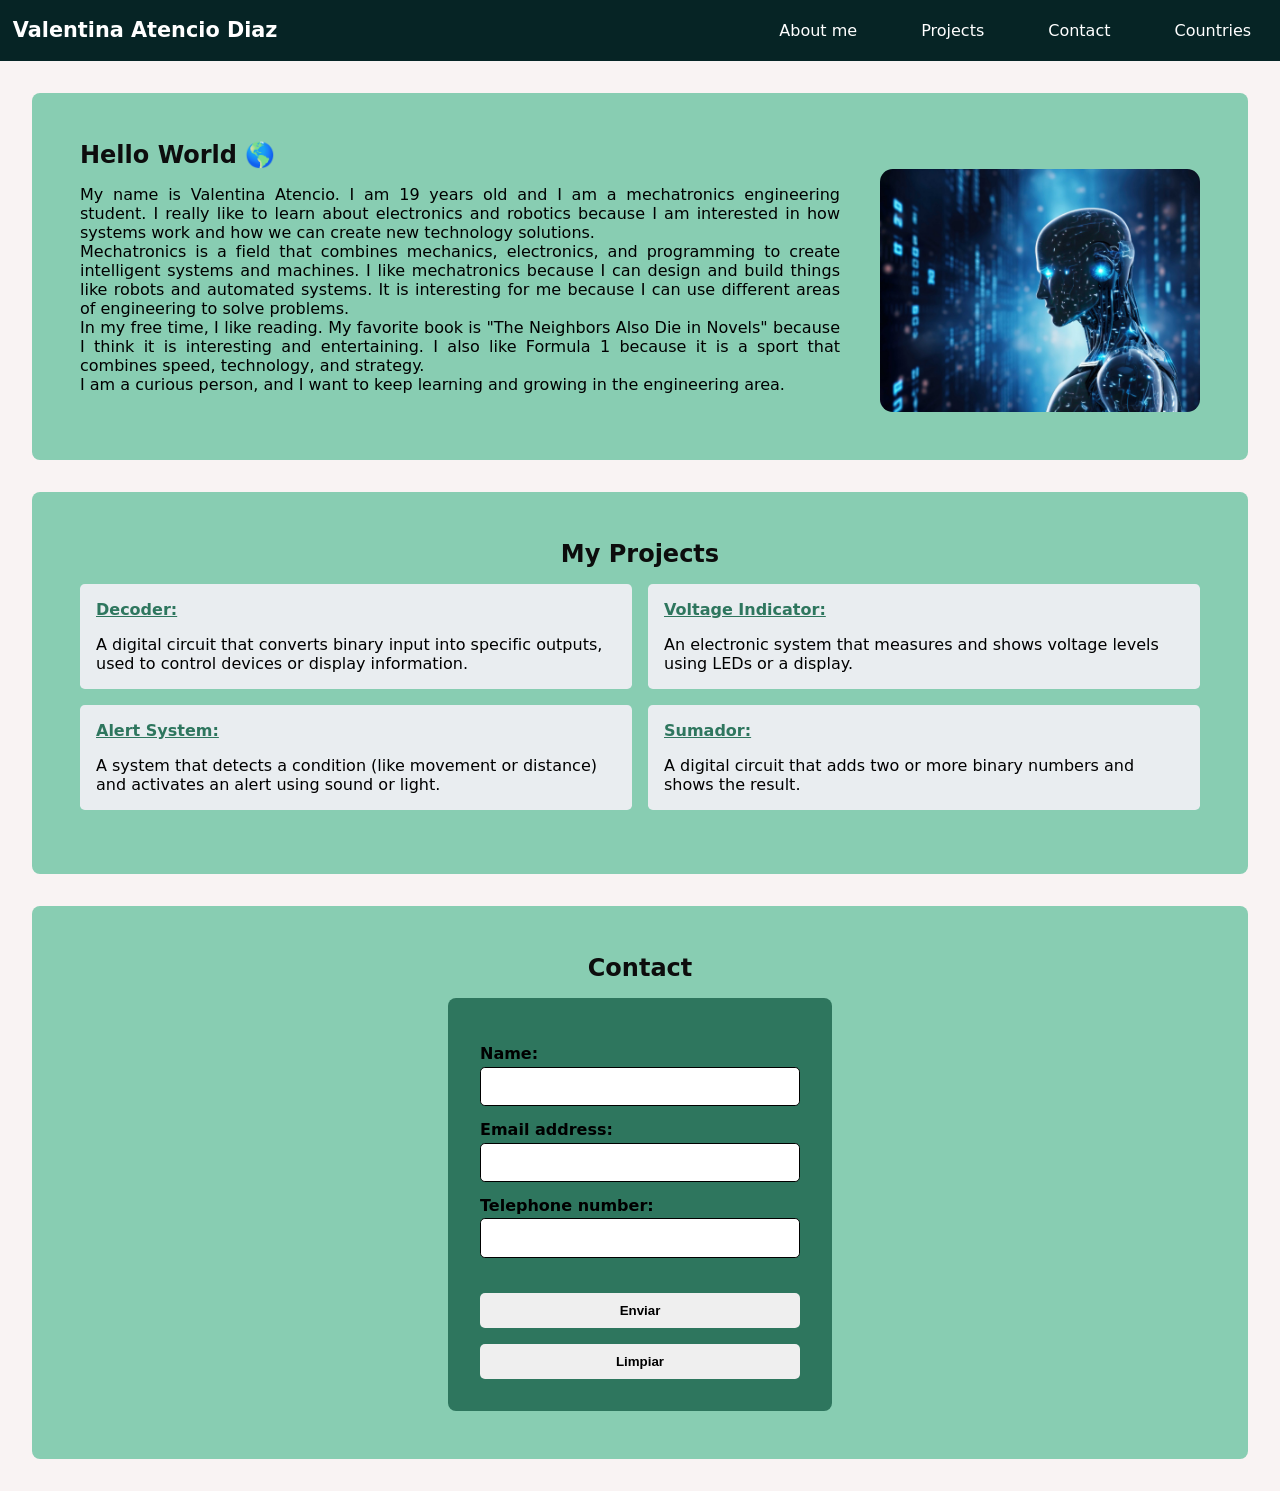
==== HTML + CSS - Week #3/Portfolio/index.html @ e98f963d "Task 2: media queries" ====
<!DOCTYPE html>
<html lang="es">

<head>
  <meta charset="UTF-8">
  <meta name="viewport" content="width=device-width, initial-scale=1.0">
  <title>My portfolio</title>
  <link rel="stylesheet" href="styles.css">
</head>

<body>

  <!-- Header section -->
  <header class="header">
    <!-- Main title -->
    <h1>Valentina Atencio Diaz</h1>

    <!-- Navigation menu -->
    <nav>
      <!-- Links to sections -->
      <a href="#about_me">About me</a>
      <a href="#projects">Projects</a>
      <a href="#contact">Contact</a>
      <a href="countries.html">Countries</a>
    </nav>
  </header>

  <!-- About me section -->
  <section id="about_me" class="about_me">
    <!-- Section title -->
    <h2>Hello World 🌎</h2>

    <!-- Content container -->
    <div>
      <!-- Text about me -->
      <p>
        My name is Valentina Atencio. I am 19 years old and I am a mechatronics engineering student. I really like to learn about electronics and robotics because I am interested in how systems work and how we can create new technology solutions.
        <br>
        Mechatronics is a field that combines mechanics, electronics, and programming to create intelligent systems and machines. I like mechatronics because I can design and build things like robots and automated systems. It is interesting for me because I can use different areas of engineering to solve problems.
        <br>
        In my free time, I like reading. My favorite book is "The Neighbors Also Die in Novels" because I think it is interesting and entertaining. I also like Formula 1 because it is a sport that combines speed, technology, and strategy.
        <br>
        I am a curious person, and I want to keep learning and growing in the engineering area.
      </p>

      <!-- Image -->
      <img src="robotic.png" alt="">
    </div>
  </section>

  <!-- Projects section -->
  <section id="projects" class="projects">
    <!-- Section title -->
    <h2>My Projects</h2>

    <!-- List of projects -->
    <ul>
      <li>
        <a href="https://www.tinkercad.com/things/2SG28SFaiBT-decodificador" target="_blank">Decoder:</a>
        A digital circuit that converts binary input into specific outputs, used to control devices or display information.
      </li>
      <li>
        <a href="https://www.tinkercad.com/things/l7OOAhz753n-indicador-de-voltaje" target="_blank">Voltage Indicator:</a>
        An electronic system that measures and shows voltage levels using LEDs or a display.</li>
      <li>
        <a href="https://wokwi.com/projects/426648856229277697" target="_blank">Alert System:</a>
        A system that detects a condition (like movement or distance) and activates an alert using sound or light.</li>
      <li>
        <a href="#">Sumador:</a>
        A digital circuit that adds two or more binary numbers and shows the result.</li>
    </ul>
  </section>

  <!-- Contact section -->
  <section id="contact" class="contact">
    <!-- Section title -->
    <h2>Contact</h2>

    <!-- Contact form -->
    <form>
        <!-- Name input -->
        <label for="nombre">Name:</label>
        <input type="text" id="nombre" required>

        <!-- Email input -->
        <label for="correo">Email address:</label>
        <input type="email" id="correo" required>

        <!-- Phone input -->
        <label for="number">Telephone number:</label>
        <input type="tel" id="number_phone" maxlength="10" required>
    <br>
    <!-- Buttons -->
    <button type="submit">Enviar</button>
    <button type="reset">Limpiar</button>
    </form>
  </section>

</body>
</html>
---- HTML + CSS - Week #3/Portfolio/styles.css ----
/* - - - - - - -  Styles for the document index.html - - - - - - - - - */

/* Reset page styles */
body {
  background-color: rgb(249, 243, 243);       /* Page background */
  margin: 0rem;                                 /* Remove margin */
  padding: 0rem;                                /* Remove padding */
  font-family: system-ui, -apple-system, BlinkMacSystemFont, 'Segoe UI', Roboto, Oxygen, Ubuntu, Cantarell, 'Open Sans', 'Helvetica Neue', sans-serif;                            /* Font style */
}

/* Header container */
.header {
    background-color: #062425;               /* Header background */
    padding: 0.8rem;                           /* Space inside header */
    display: flex;                             /* Align each item in a row */
    flex-wrap: wrap;                           /* Wrap on small screens */
    justify-content: space-between;            /* Space between title and menu */
    align-items: center;                       /* Center items vertically */
}

/* Header title */
.header h1 {
    color: white;                            /* Text color */
    margin: 0;                                 /* Remove default margin */
    font-size: 1.3rem;                         /* Text size */
}

/* Navigation container */
.header nav {
    display: flex;                             /* Align each item in a row */
    gap: 2rem;                                 /* Space between links */
}

/* Navigation links */
.header nav a {
    border-radius: 0.3rem;                     /* Rounded corners */
    text-decoration: none;                     /* No underline */
    color: white;                            /* Text color */
    font-size: 1rem;                           /* Text size */
    padding: 0.5rem 1rem;                      /* Inner space */
}

/* Hover effect */
.header nav a:hover {
    background-color: #2E765E;               /* Change color on hover */
}


/* About me section */
.about_me {
    padding: 3rem;                             /* Inner space */
    margin: 2rem;                              /* Outer space */
    border-radius: 0.5rem;                     /* Rounded corners */
    background-color: #88CDB2;               /* Background color */
}

/* Title inside about me */
.about_me h2 {
    color: rgb(13, 13, 13);                  /* Text color */
    margin: 0rem;                              /* Remove margin */
    font-size: 1.5rem;                         /* Text size */
}

/* Container for content */
.about_me div {
    display: flex;                             /* Flex layout */
    flex-wrap: wrap;                           /* Wrap items */
    gap: 2.5rem;                               /* Space between items */
}

/* Image style */
.about_me div img {
    width: 20rem;
    border-radius: 0.8rem;                     /* Rounded corners */
}

/* Paragraph style */
.about_me div p {
    text-align: justify;                       /* Justify text */
    flex: 1 1 20rem;                           /* Flexible size */
}

/* Projects section */
.projects {
    padding: 3rem;                              /* Inner space */
    margin: 2rem;                               /* Outer space */
    border-radius: 0.5rem;                      /* Rounded corners */
    background-color: #88CDB2;                /* Background color */
}

/* Section title */
.projects h2 {
    color: rgb(13, 13, 13);                  /* Text color */
    margin: 0rem;                              /* Space below title */
    font-size: 1.5rem;                         /* Text size */
    text-align: center;                        /* Center text */
}

/* List container */
.projects ul {
    display: grid;                             /* Grid layout */
    grid-template-columns: repeat(2, 1fr);     /* Two columns */
    gap: 1rem;                                 /* Space between items */
    padding: 0;                                /* Remove padding */
    list-style: none;                          /* Remove bullets */
}

/* Each project item */
.projects ul li {
    background-color: rgb(233, 237, 240);   /* Background color */
    padding: 1rem;                            /* Inner space */
    border-radius: 0.3rem;                    /* Rounded corners */
}

/* Project link */
.projects ul li a {
    display: block;                           /* Full clickable area */
    color: #2E765E;                         /* Link color */
    margin-bottom: 1rem;                      /* Space below */
    font-weight: 700;                         /* Bold text */
}

/* Hover effect */
.projects ul li:hover {
    border: 0.15rem solid #062425;         /* Border on hover */
}

/* Contact section */
.contact {
    padding: 3rem;                           /* Inner space */
    border-radius: 0.5rem;                   /* Rounded corners */
    background-color: #88CDB2;             /* Background color */
    margin: 2rem;                            /* Outer space */
    display: flex;                           /* Flex layout */
    flex-direction: column;                  /* Vertical layout */
    align-items: center;                     /* Center items */
}

/* Section title */
.contact h2 {
    color: rgb(13, 13, 13);                /* Text color */
    margin: 0 0 1rem 0;                      /* Space below title */
    font-size: 1.5rem;                       /* Text size */
    text-align: center;                      /* Center text */
}

/* Form container */
.contact form {
    background: #2E765E;                  /* Background color */
    padding: 2rem;                          /* Inner space */
    border-radius: 0.5rem;                  /* Rounded corners */
    width: 20rem;                           /* Form width */
    display: flex;                          /* Flex layout */
    flex-direction: column;                 /* Vertical layout */
}

/* Labels */
.contact label {
    font-weight: bold;                      /* Bold text */
    margin-bottom: 0.2rem;                  /* Small space below */
    margin-top: 0.9rem;                     /* Space above */
}

/* Inputs */
.contact input {
    padding: 0.7rem;                       /* Inner space */
    border: 0.08rem solid #000000;       /* Border */
    border-radius: 0.3rem;                 /* Rounded corners */
}

/* Buttons */
.contact button {
    margin-top: 1rem;                      /* Space above */
    padding: 10px;                         /* Inner space */
    border-radius: 5px;                    /* Rounded corners */
    cursor: pointer;                       /* Pointer cursor */
    font-weight: bold;                     /* Bold text */
    border: none;                          /* No border */
}

/* Button hover */
.contact button:hover {
    background-color: rgb(176, 217, 217);   /* Change color on hover */
}


/* - - - - - - -  Styles for the document countries.html - - - - - - - - - */

/* Projects section */
.countries {
    padding: 3rem;                              /* Inner space */
    margin: 2rem;                               /* Outer space */
    border-radius: 0.5rem;                      /* Rounded corners */
    background-color: #88CDB2;                /* Background color */
    display: grid;
    grid-template-columns: repeat(4, 1fr);      /* four columns */
    gap: 2rem;
}

.countries article {
    background: #062425;                      /* Dark background */
    border-radius: 0.5rem;                      /* Rounded corners */
    width: auto;    
}

/* Country image */
.countries article img {
    border-top-left-radius: 0.5rem;
    border-top-right-radius: 0.5rem;
    width: 100%;                                  /* Full width */
    object-fit: cover;                            /* Cover area */
}

/* Country title */
.countries article h3{
    color: #ccc;                                  /* Light color */
    text-align: center;                             /* Center text */
    margin-bottom: 0rem;
    font-size: 1rem;
}

/* Country text */
.countries article p {
    padding: 1rem;                                  /* Space inside */
    color: #ffffff;                               /* Light text */
    font-size: 0.8rem;                              /* Small text */
    text-align: justify;                            /* Justify text */
    margin: 0rem;
}

.countries article:hover{
    box-shadow: 0px 4px 10px #2E765E;
}

@media (max-width: 768px) {
    .countries {
        padding: 2rem;                              /* Inner space */
        margin: 2rem;                               /* Outer space */
        display: grid;
        grid-template-columns: repeat(2, 1fr);      /* four columns */
    }
    
    .countries article {
        width: auto;                               /* Fixed width */
    }

}

@media (max-width: 400px) {
    .header {
        display: flex;                             /* Align each item in a row */
        flex-direction: column;
        justify-content: space-between;            /* Space between title and menu */
        align-items: center;                       /* Center items vertically */
    }

    .header nav {
        display: flex;                             /* Align each item in a row */
        flex-direction: column;
        gap: 2rem;                                 /* Space between links */
    }

    .about_me {
        padding: 1.5rem;                           /* Inner space */
    }

    .about_me div img {
        width: 100%;
    }

    .projects {
        padding: 1.5rem;                            /* Inner space */
        margin: 2rem;                               /* Outer space */
    }

    .projects ul {
        display: grid;                              /* Grid layout */
        grid-template-columns: repeat(1, 1fr);      /* Two columns */
        gap: 1rem;                                  /* Space between items */
    }
    
    .countries {
        padding: 2rem;                               /* Inner space */
        margin: 2rem;                                /* Outer space */
        display: grid;
        grid-template-columns: repeat(1, 1fr);       /* four columns */
        justify-content: space-between;
        gap: 2rem;
    }
    
    .countries article {
        width: auto;                                /* Fixed width */
    }

    .contact form {
        padding: 1rem;                              /* Inner space */
        width: 100%;                                /* Form width */
        display: flex;                              /* Flex layout */
        flex-direction: column;                     /* Vertical layout */
    }

}
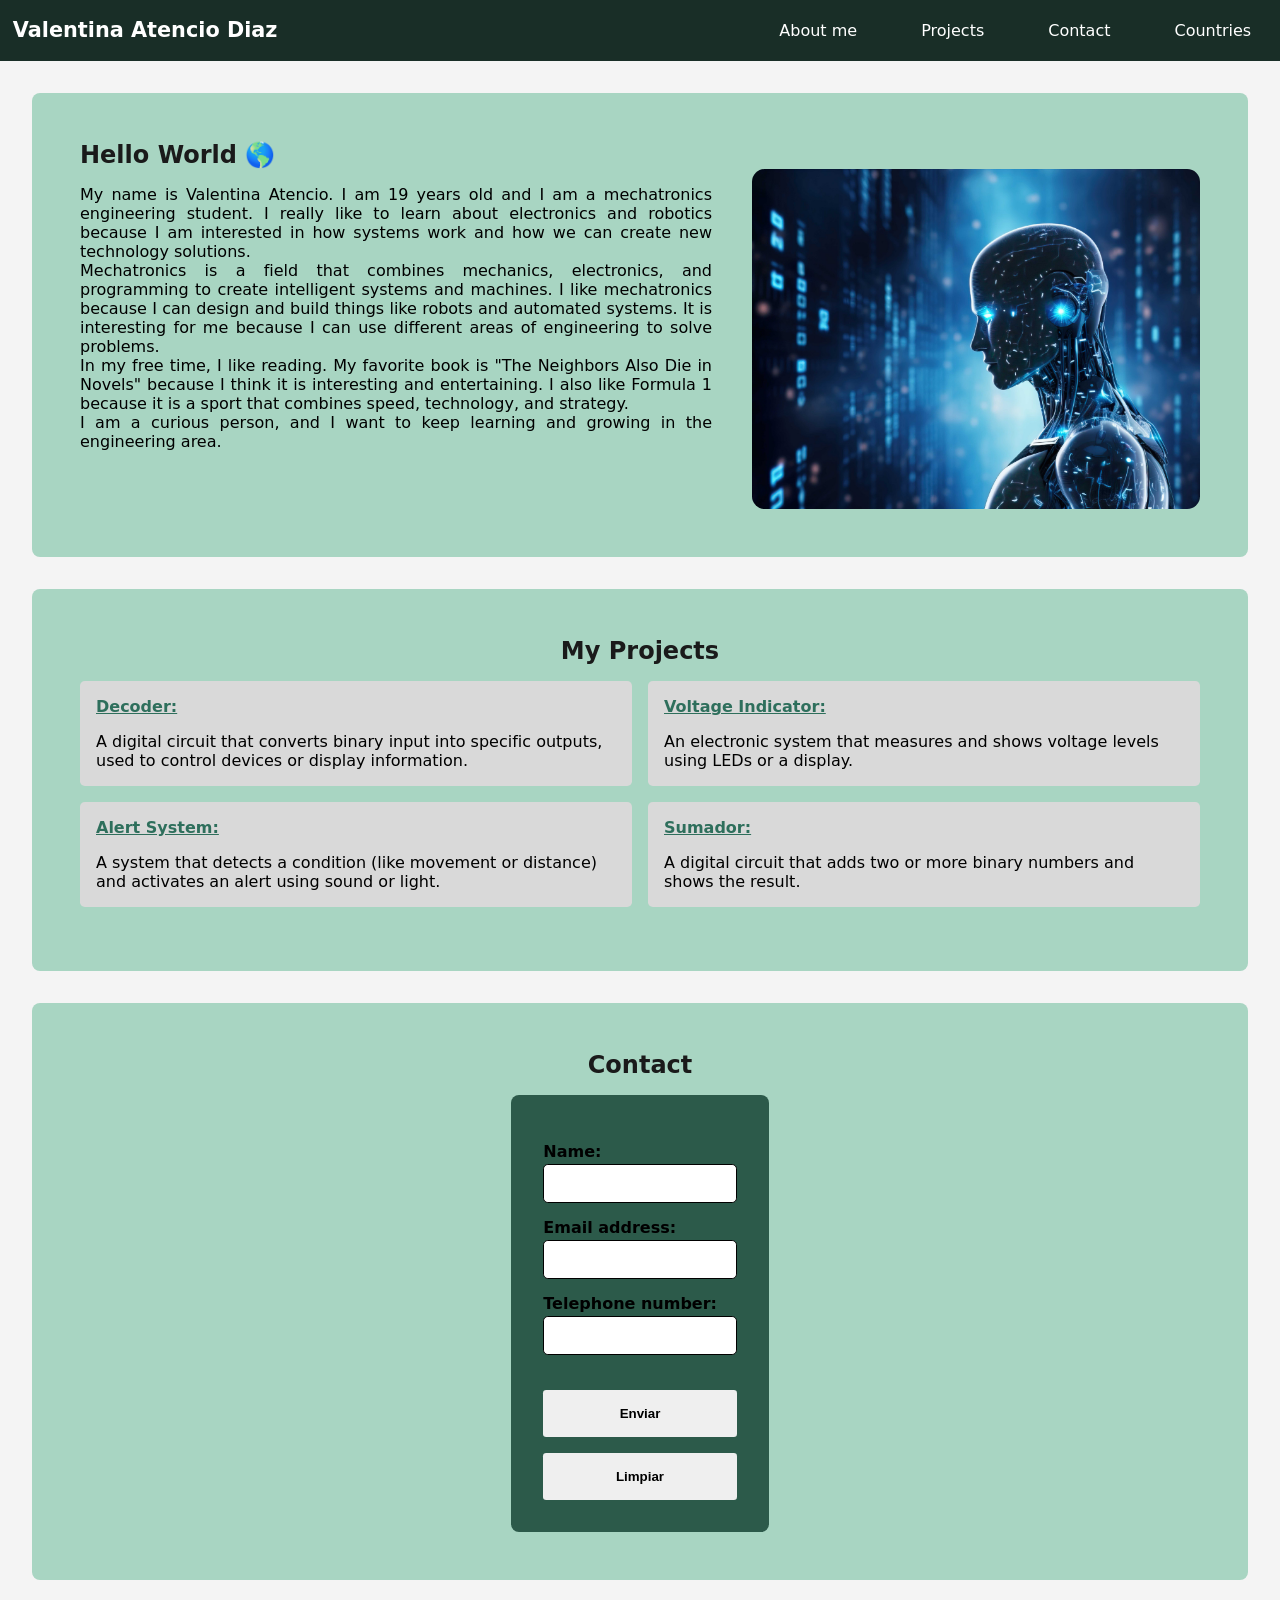
==== commit 5b8e0929: "Task 4: css optimization" ====
--- a/HTML + CSS - Week #3/Portfolio/index.html
+++ b/HTML + CSS - Week #3/Portfolio/index.html
@@ -5,7 +5,7 @@
   <meta charset="UTF-8">
   <meta name="viewport" content="width=device-width, initial-scale=1.0">
   <title>My portfolio</title>
-  <link rel="stylesheet" href="styles.css">
+  <link rel="stylesheet" href="styles.min.css">
 </head>
 
 <body>
--- a/HTML + CSS - Week #3/Portfolio/styles.min.css
+++ b/HTML + CSS - Week #3/Portfolio/styles.min.css
@@ -0,0 +1 @@
+:root{--color-primary:#7DB7A4;--color-primary-dark:#2c5a4a;--color-primary-light:#A8D5C2;--color-header:#192e27;--color-background:#F4F4F4;--color-card:#D9D9D9;--color-input:#EDEDED;--color-text:#1A1A1A;--color-text-light:#FFFFFF;--color-text-muted:#555555;--color-button:#CFCFCF;--color-button-hover:#B5B5B5;--color-link:#2E6F5C;--color-link-hover:#80bbab;--shadow-soft:0 4px 10px rgba(0, 0, 0, 0.1)}body{background-color:var(--color-background);margin:0;padding:0;font-family:system-ui,-apple-system,BlinkMacSystemFont,'Segoe UI',Roboto,Oxygen,Ubuntu,Cantarell,'Open Sans','Helvetica Neue',sans-serif}.header{background-color:var(--color-header);padding:.8rem;display:flex;flex-wrap:wrap;justify-content:space-between;align-items:center}.header h1{color:#fff;margin:0;font-size:1.3rem}.header nav{display:flex;gap:2rem}.header nav a{border-radius:.3rem;text-decoration:none;color:#fff;font-size:1rem;padding:.5rem 1rem}.header nav a:hover{background-color:#2e765e}.about_me{padding:3rem;margin:2rem;border-radius:.5rem;background-color:var(--color-primary-light)}.about_me h2{color:var(--color-text);margin:0;font-size:1.5rem}.about_me div{display:flex;flex-wrap:wrap;gap:2.5rem}.about_me div img{max-width:40%;height:auto;border-radius:.8rem}.about_me div p{text-align:justify;flex:1 1 20rem}.projects{padding:3rem;margin:2rem;border-radius:.5rem;background-color:var(--color-primary-light)}.projects h2{color:var(--color-text);margin:0;font-size:1.5rem;text-align:center}.projects ul{display:grid;grid-template-columns:repeat(2,1fr);gap:1rem;padding:0;list-style:none}.projects ul li{background-color:var(--color-card);padding:1rem;border-radius:.3rem}.projects ul li a{display:block;color:var(--color-link);margin-bottom:1rem;font-weight:700}.projects ul li:hover{border:.15rem solid var(--color-primary-dark)}.contact{padding:3rem;border-radius:.5rem;background-color:var(--color-primary-light);margin:2rem;display:flex;flex-direction:column;align-items:center}.contact h2{color:var(--color-text);margin:0 0 1rem 0;font-size:1.5rem;text-align:center}.contact form{background:var(--color-primary-dark);padding:2rem;border-radius:.5rem;width:auto;display:flex;flex-direction:column}.contact label{font-weight:700;margin-bottom:.2rem;margin-top:.9rem}.contact input{padding:.7rem;border:.08rem solid #000;border-radius:.3rem}.contact button{margin-top:1rem;padding:1rem;border-radius:.2rem;cursor:pointer;font-weight:700;border:none}.contact button:hover{background-color:var(--color-link-hover)}.countries{padding:3rem;margin:2rem;border-radius:.5rem;background-color:var(--color-primary-light);display:grid;grid-template-columns:repeat(4,1fr);gap:2rem}.countries article{background:var(--color-primary-dark);border-radius:.5rem;width:auto}.countries article img{border-top-left-radius:.5rem;border-top-right-radius:.5rem;max-width:100%;object-fit:cover}.countries article h3{color:var(--color-text-light);text-align:center;margin-bottom:0;font-size:1rem}.countries article p{padding:1rem;color:var(--color-text-light);font-size:.8rem;text-align:justify;margin:0}.countries article:hover{box-shadow:0 4px 10px var(--color-primary-dark)}@media (max-width:768px){.countries{padding:2rem;margin:2rem;display:grid;grid-template-columns:repeat(2,1fr)}.countries article{width:auto}.contact form{padding:1rem;width:60%;display:flex;flex-direction:column}}@media (max-width:400px){.header{display:flex;flex-direction:column;justify-content:space-between;align-items:center}.header nav{display:flex;flex-direction:column;gap:2rem}.about_me{padding:1.5rem}.about_me div img{max-width:100%;height:auto}.projects{padding:1.5rem;margin:2rem}.projects ul{display:grid;grid-template-columns:repeat(1,1fr);gap:1rem}.countries{padding:2rem;margin:2rem;display:grid;grid-template-columns:repeat(1,1fr);justify-content:space-between;gap:2rem}.countries article{width:auto}.contact form{padding:1rem;width:100%;display:flex;flex-direction:column}}
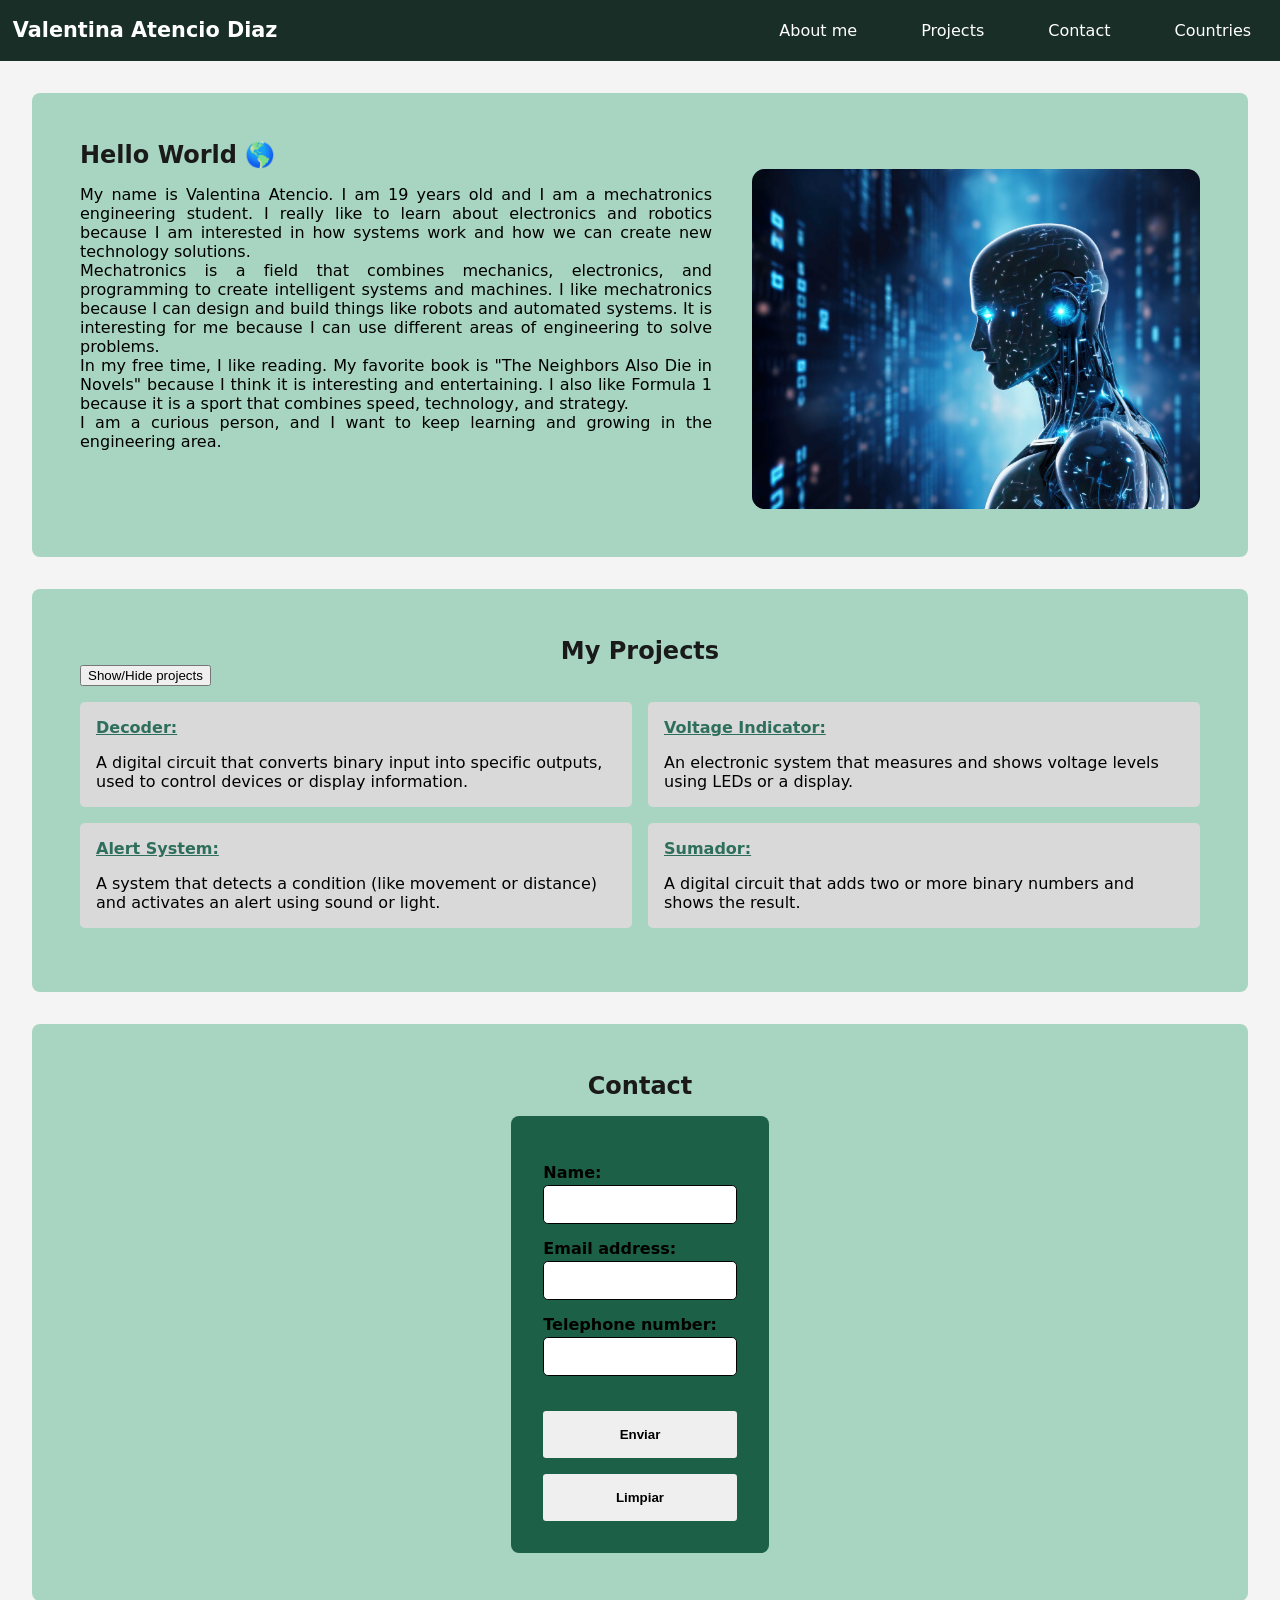
==== commit 31ba6d4a: "Task 5: JavaSript" ====
--- a/HTML + CSS - Week #3/Portfolio/index.html
+++ b/HTML + CSS - Week #3/Portfolio/index.html
@@ -6,6 +6,7 @@
   <meta name="viewport" content="width=device-width, initial-scale=1.0">
   <title>My portfolio</title>
   <link rel="stylesheet" href="styles.min.css">
+  <link rel="stylesheet" href="">
 </head>
 
 <body>
@@ -96,5 +97,7 @@
     </form>
   </section>
 
+  <script src="script.js"></script>
+
 </body>
 </html>
--- a/HTML + CSS - Week #3/Portfolio/styles.min.css
+++ b/HTML + CSS - Week #3/Portfolio/styles.min.css
@@ -1 +1 @@
-:root{--color-primary:#7DB7A4;--color-primary-dark:#2c5a4a;--color-primary-light:#A8D5C2;--color-header:#192e27;--color-background:#F4F4F4;--color-card:#D9D9D9;--color-input:#EDEDED;--color-text:#1A1A1A;--color-text-light:#FFFFFF;--color-text-muted:#555555;--color-button:#CFCFCF;--color-button-hover:#B5B5B5;--color-link:#2E6F5C;--color-link-hover:#80bbab;--shadow-soft:0 4px 10px rgba(0, 0, 0, 0.1)}body{background-color:var(--color-background);margin:0;padding:0;font-family:system-ui,-apple-system,BlinkMacSystemFont,'Segoe UI',Roboto,Oxygen,Ubuntu,Cantarell,'Open Sans','Helvetica Neue',sans-serif}.header{background-color:var(--color-header);padding:.8rem;display:flex;flex-wrap:wrap;justify-content:space-between;align-items:center}.header h1{color:#fff;margin:0;font-size:1.3rem}.header nav{display:flex;gap:2rem}.header nav a{border-radius:.3rem;text-decoration:none;color:#fff;font-size:1rem;padding:.5rem 1rem}.header nav a:hover{background-color:#2e765e}.about_me{padding:3rem;margin:2rem;border-radius:.5rem;background-color:var(--color-primary-light)}.about_me h2{color:var(--color-text);margin:0;font-size:1.5rem}.about_me div{display:flex;flex-wrap:wrap;gap:2.5rem}.about_me div img{max-width:40%;height:auto;border-radius:.8rem}.about_me div p{text-align:justify;flex:1 1 20rem}.projects{padding:3rem;margin:2rem;border-radius:.5rem;background-color:var(--color-primary-light)}.projects h2{color:var(--color-text);margin:0;font-size:1.5rem;text-align:center}.projects ul{display:grid;grid-template-columns:repeat(2,1fr);gap:1rem;padding:0;list-style:none}.projects ul li{background-color:var(--color-card);padding:1rem;border-radius:.3rem}.projects ul li a{display:block;color:var(--color-link);margin-bottom:1rem;font-weight:700}.projects ul li:hover{border:.15rem solid var(--color-primary-dark)}.contact{padding:3rem;border-radius:.5rem;background-color:var(--color-primary-light);margin:2rem;display:flex;flex-direction:column;align-items:center}.contact h2{color:var(--color-text);margin:0 0 1rem 0;font-size:1.5rem;text-align:center}.contact form{background:var(--color-primary-dark);padding:2rem;border-radius:.5rem;width:auto;display:flex;flex-direction:column}.contact label{font-weight:700;margin-bottom:.2rem;margin-top:.9rem}.contact input{padding:.7rem;border:.08rem solid #000;border-radius:.3rem}.contact button{margin-top:1rem;padding:1rem;border-radius:.2rem;cursor:pointer;font-weight:700;border:none}.contact button:hover{background-color:var(--color-link-hover)}.countries{padding:3rem;margin:2rem;border-radius:.5rem;background-color:var(--color-primary-light);display:grid;grid-template-columns:repeat(4,1fr);gap:2rem}.countries article{background:var(--color-primary-dark);border-radius:.5rem;width:auto}.countries article img{border-top-left-radius:.5rem;border-top-right-radius:.5rem;max-width:100%;object-fit:cover}.countries article h3{color:var(--color-text-light);text-align:center;margin-bottom:0;font-size:1rem}.countries article p{padding:1rem;color:var(--color-text-light);font-size:.8rem;text-align:justify;margin:0}.countries article:hover{box-shadow:0 4px 10px var(--color-primary-dark)}@media (max-width:768px){.countries{padding:2rem;margin:2rem;display:grid;grid-template-columns:repeat(2,1fr)}.countries article{width:auto}.contact form{padding:1rem;width:60%;display:flex;flex-direction:column}}@media (max-width:400px){.header{display:flex;flex-direction:column;justify-content:space-between;align-items:center}.header nav{display:flex;flex-direction:column;gap:2rem}.about_me{padding:1.5rem}.about_me div img{max-width:100%;height:auto}.projects{padding:1.5rem;margin:2rem}.projects ul{display:grid;grid-template-columns:repeat(1,1fr);gap:1rem}.countries{padding:2rem;margin:2rem;display:grid;grid-template-columns:repeat(1,1fr);justify-content:space-between;gap:2rem}.countries article{width:auto}.contact form{padding:1rem;width:100%;display:flex;flex-direction:column}}+:root{--color-primary:#7DB7A4;--color-primary-dark:#1d6048;--color-primary-light:#A8D5C2;--color-header:#192e27;--color-background:#F4F4F4;--color-card:#D9D9D9;--color-input:#EDEDED;--color-text:#1A1A1A;--color-text-light:#FFFFFF;--color-text-muted:#555555;--color-button:#CFCFCF;--color-button-hover:#B5B5B5;--color-link:#2E6F5C;--color-link-hover:#80bbab;--shadow-soft:0 4px 10px rgba(0, 0, 0, 0.1)}body{background-color:var(--color-background);margin:0;padding:0;font-family:system-ui,-apple-system,BlinkMacSystemFont,'Segoe UI',Roboto,Oxygen,Ubuntu,Cantarell,'Open Sans','Helvetica Neue',sans-serif}.header{background-color:var(--color-header);padding:.8rem;display:flex;flex-wrap:wrap;justify-content:space-between;align-items:center}.header h1{color:#fff;margin:0;font-size:1.3rem}.header nav{display:flex;gap:2rem}.header nav a{border-radius:.3rem;text-decoration:none;color:#fff;font-size:1rem;padding:.5rem 1rem}.header nav a:hover{background-color:#2e765e}.about_me{padding:3rem;margin:2rem;border-radius:.5rem;background-color:var(--color-primary-light)}.about_me h2{color:var(--color-text);margin:0;font-size:1.5rem}.about_me div{display:flex;flex-wrap:wrap;gap:2.5rem}.about_me div img{max-width:40%;height:auto;border-radius:.8rem}.about_me div p{text-align:justify;flex:1 1 20rem}.projects{padding:3rem;margin:2rem;border-radius:.5rem;background-color:var(--color-primary-light)}.projects h2{color:var(--color-text);margin:0;font-size:1.5rem;text-align:center}.projects ul{display:grid;grid-template-columns:repeat(2,1fr);gap:1rem;padding:0;list-style:none}.projects ul li{background-color:var(--color-card);padding:1rem;border-radius:.3rem}.projects ul li a{display:block;color:var(--color-link);margin-bottom:1rem;font-weight:700}.projects ul li:hover{border:.15rem solid var(--color-primary-dark)}.contact{padding:3rem;border-radius:.5rem;background-color:var(--color-primary-light);margin:2rem;display:flex;flex-direction:column;align-items:center}.contact h2{color:var(--color-text);margin:0 0 1rem 0;font-size:1.5rem;text-align:center}.contact form{background:var(--color-primary-dark);padding:2rem;border-radius:.5rem;width:auto;display:flex;flex-direction:column}.contact label{font-weight:700;margin-bottom:.2rem;margin-top:.9rem}.contact input{padding:.7rem;border:.08rem solid #000;border-radius:.3rem}.contact button{margin-top:1rem;padding:1rem;border-radius:.2rem;cursor:pointer;font-weight:700;border:none}.contact button:hover{background-color:var(--color-link-hover)}.countries{padding:3rem;margin:2rem;border-radius:.5rem;background-color:var(--color-primary-light);display:grid;grid-template-columns:repeat(4,1fr);gap:2rem}.countries article{background:var(--color-primary-dark);border-radius:.5rem;width:auto}.countries article img{border-top-left-radius:.5rem;border-top-right-radius:.5rem;max-width:100%;object-fit:cover}.countries article h3{color:var(--color-text-light);text-align:center;margin-bottom:0;font-size:1rem}.countries article p{padding:1rem;color:var(--color-text-light);font-size:.8rem;text-align:justify;margin:0}.countries article:hover{box-shadow:0 4px 10px var(--color-primary-dark)}@media (max-width:768px){.countries{padding:2rem;margin:2rem;display:grid;grid-template-columns:repeat(2,1fr)}.countries article{width:auto}.contact form{padding:1rem;width:60%;display:flex;flex-direction:column}}@media (max-width:400px){.header{display:flex;flex-direction:column;justify-content:space-between;align-items:center}.header nav{display:flex;flex-direction:column;gap:2rem}.about_me{padding:1.5rem}.about_me div img{max-width:100%;height:auto}.projects{padding:1.5rem;margin:2rem}.projects ul{display:grid;grid-template-columns:repeat(1,1fr);gap:1rem}.countries{padding:2rem;margin:2rem;display:grid;grid-template-columns:repeat(1,1fr);justify-content:space-between;gap:2rem}.countries article{width:auto}.contact form{padding:1rem;width:100%;display:flex;flex-direction:column}}
